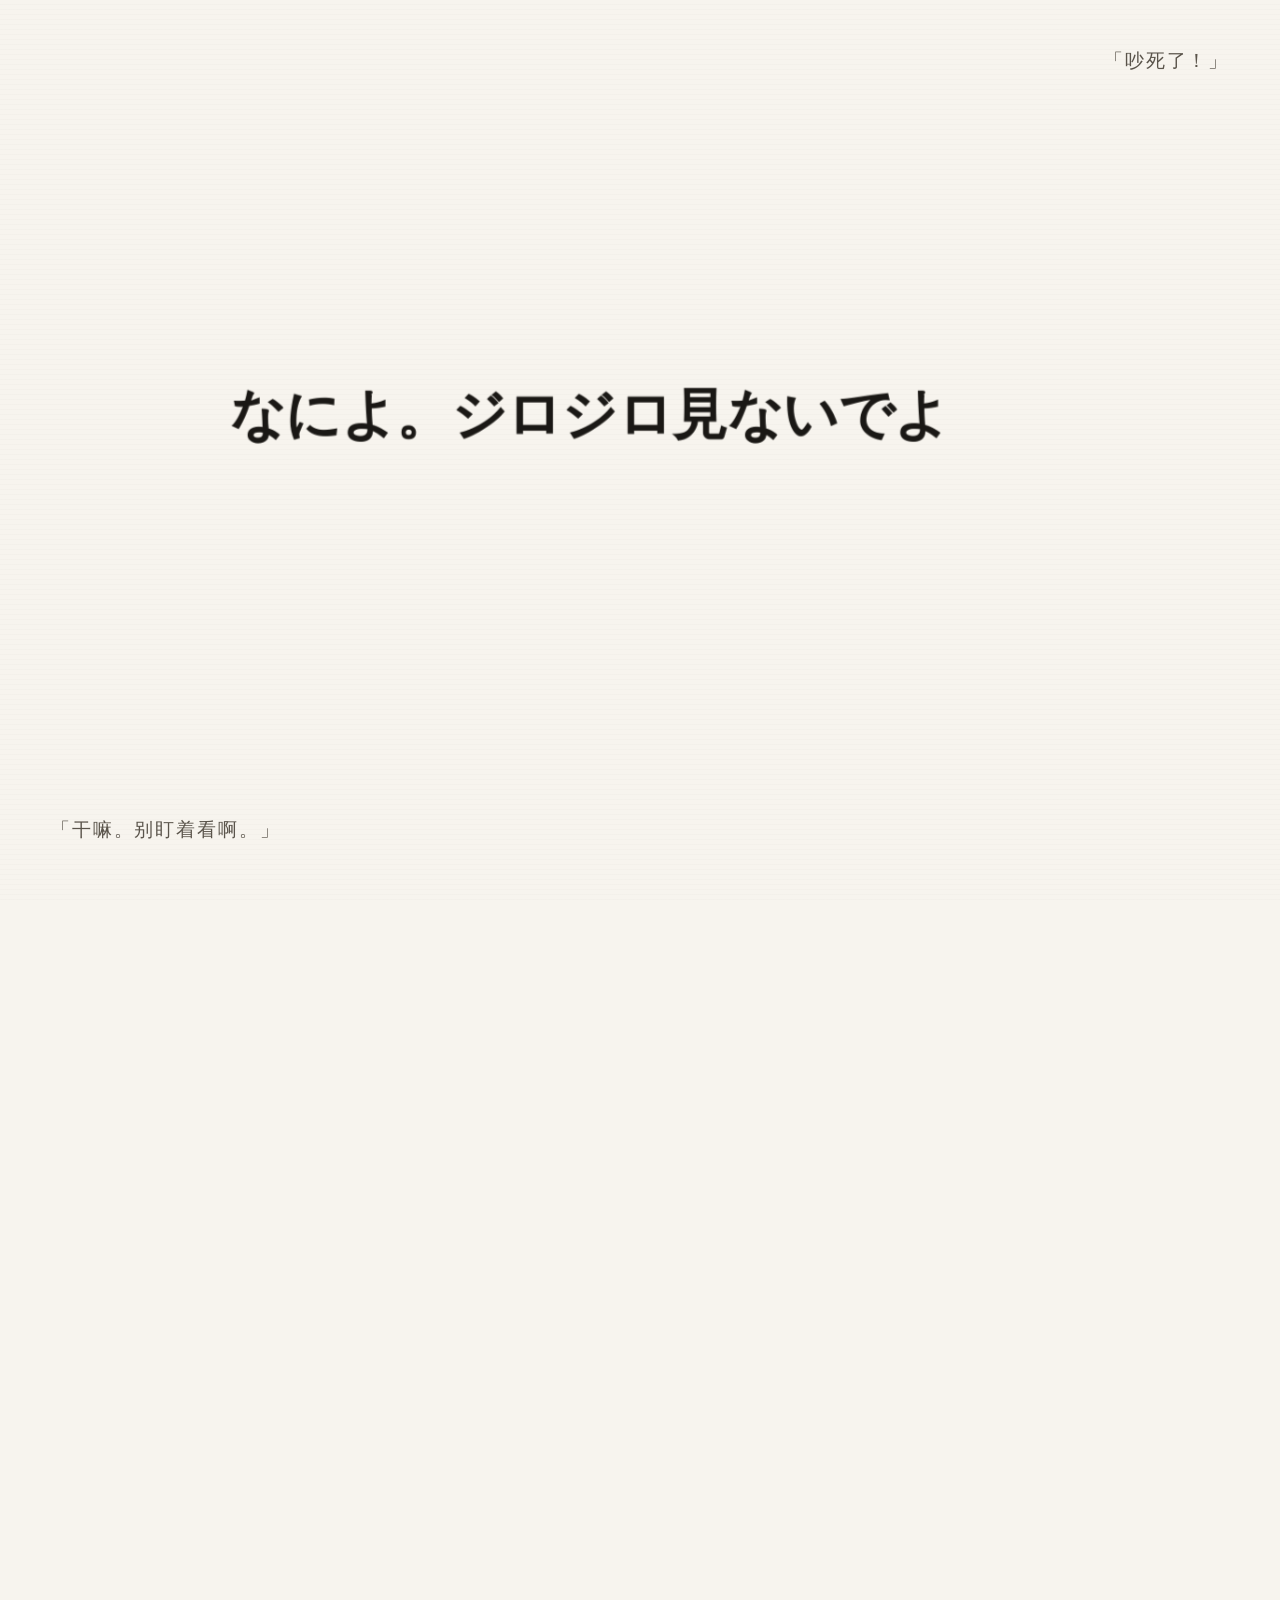
==== index.html @ 9ae31b33 "傲娇图鉴：100 位角色 / 台词批注 / 搜索分类（静态站，可直接挂 GitHub Pages）" ====
<!DOCTYPE html>
<html lang="zh-CN">
<head>
<meta charset="UTF-8">
  <meta name="referrer" content="same-origin">
<meta name="viewport" content="width=device-width, initial-scale=1">
<title>傲娇图鉴 · TSUNDERE ARCHIVE</title>
<meta name="description" content="这里收着我这些年被「べ、別に…」戳中的那些瞬间。">
<style>
  body{ margin:0; }
  /* 只在开场还没结束的时候锁滚动；开场一结束就交还给页面 */
  html.intro-pending body{ visibility:hidden; }
  html.intro-pending, html.intro-pending body{ overflow:hidden; }
  html.intro-done, html.intro-done body{ height:auto; overflow:visible; }
</style>
<script>
  /* 开场盖上来之前先藏住正文，避免一闪。
     播不播只在这里判一次，结果写到 <html data-intro>，intro.js 照着它执行。
     规则：?intro=0 跳过；?intro=1 重播；?introat= 调试定格必播；
           从站内页面点回来的不播；同一个标签里已经播过的（sessionStorage）不播。
     记忆只放 sessionStorage —— 新开浏览器或新标签会再播一次，关掉即重置。 */
  (function () {
    var KEY = 'tsundere.intro.v1';
    var q = new URLSearchParams(location.search);
    var play = true;
    if (q.get('intro') === '1') play = true;
    else if (q.get('intro') === '0') play = false;
    else if (q.get('introat') !== null) play = true;
    else if (q.get('view') === 'home') play = false;
    else if (document.referrer && document.referrer.indexOf(location.origin) === 0) play = false;
    else {
      try { if (sessionStorage.getItem(KEY) === '1') play = false; } catch (e) {}
    }
    /* 旧版本把标记写进了 localStorage（等于永远不播），这里顺手清掉 */
    try { localStorage.removeItem(KEY); } catch (e) {}
    document.documentElement.setAttribute('data-intro', play ? 'play' : 'skip');
    if (play) {
      var h = document.documentElement;
      h.classList.add('intro-pending');
      setTimeout(function () { h.classList.remove('intro-pending'); }, 4000);  /* 兜底 */
    }
  })();
</script>
<link rel="stylesheet" href="style.css?v=3">
<link rel="stylesheet" href="paper.css?v=3">
<link rel="stylesheet" href="intro.css">
<link rel="stylesheet" href="bubble.css">
<link rel="stylesheet" href="main.css?v=6">
</head>
<body>

<div id="titleScreen">
  <div class="stack">
    <header class="hero">
      <h1>傲娇<span class="dot" aria-hidden="true"></span>图鉴</h1>
      <p class="hint">请点击对话框</p>
    </header>

    <div id="bubble" role="button" tabindex="0" aria-label="进入图鉴">
      <span class="tail"><i></i></span>
      <span class="txt">你这<em>笨蛋</em>别乱点啊</span>
    </div>
  </div>
</div>

<main id="mainScreen" hidden>
  <div id="wall" aria-hidden="true"></div>
  <div id="veil" aria-hidden="true"></div>

  <div class="hm-wrap">
      <div class="hm-top">
        <h1>傲娇<span class="dot"></span>图鉴</h1>
        <label class="hm-search">
          <svg viewBox="0 0 24 24"><circle cx="11" cy="11" r="7"/><path d="M20 20l-4.2-4.2"/></svg>
          <input id="q" type="search" placeholder="搜角色名、作品名、关键字" autocomplete="off">
        </label>
      </div>

      <div class="hm-label">常搜的关键字</div>
      <div class="hm-kw">
        <a class="hm-chip" href="search.html?q=主角嫌恶">主角嫌恶</a>
        <a class="hm-chip" href="search.html?q=高傲·大小姐">高傲·大小姐</a>
        <a class="hm-chip" href="search.html?q=损友·青梅竹马">损友·青梅竹马</a>
        <a class="hm-chip" href="search.html?q=孤高·拒交">孤高·拒交</a>
        <a class="hm-chip" href="search.html?q=正经型">正经型</a>
        <a class="hm-chip" href="search.html?q=特殊处境">特殊处境</a>
        <a class="hm-chip" href="#">毒舌</a>
        <a class="hm-chip" href="#">强气</a>
        <a class="hm-chip" href="#">反差</a>
        <a class="hm-chip" href="#">转娇</a>
        <a class="hm-chip" href="#">口是心非</a>
      </div>

      <div class="hm-label">随机</div>
      <a class="hm-random" href="#">
        <span><span class="t">随机傲娇</span><span class="n">∞</span></span>
        <span class="a">摇一个 →</span>
      </a>

            <div class="hm-label">性格</div>
      <div class="hm-grid hm-grid--p" id="gridP"></div>

      <div class="hm-label">番剧类型</div>
      <div class="hm-grid" id="gridG"></div>

      <div class="hr-bottom">
        <button id="backBtn" type="button">返回标题</button>
      </div>
    </div>
  </main>

<script src="anime.umd.min.js"></script>
<script src="intro.js?v=5"></script>
<script src="wall.js"></script>
<script src="bubble.js?v=3"></script>
  <script src="data.js"></script>
  <script src="app.js?v=2"></script>
</body>
</html>
---- style.css ----
/* ─────────────────────────────────────────────
   傲娇图鉴 / TSUNDERE ARCHIVE
   ───────────────────────────────────────────── */

:root{
  --bg:        #0b0b0d;
  --bg-card:   #141417;
  --bg-card-2: #191920;
  --line:      #26262c;

  --fg:        #ece9e4;
  --fg-soft:   #b8b3ac;
  --dim:       #7d7973;

  --accent:    #ff3b5c;
  --accent-dk: #c42440;

  --sans: system-ui, -apple-system, "Segoe UI", "Microsoft YaHei", "PingFang SC", sans-serif;
  --serif: "Songti SC", "SimSun", "STSong", "Noto Serif CJK SC", "Yu Mincho", serif;

  --r: 14px;
  --wrap: 1180px;
}

*{ box-sizing: border-box; }

html{ -webkit-text-size-adjust: 100%; }

body{
  margin: 0;
  background: var(--bg);
  color: var(--fg);
  font-family: var(--sans);
  line-height: 1.7;
  -webkit-font-smoothing: antialiased;
}

/* 背景一层极淡的横纹，压住纯黑发死的问题 */
body::before{
  content:"";
  position: fixed;
  inset: 0;
  pointer-events: none;
  background:
    radial-gradient(1000px 500px at 50% -10%, rgba(255,59,92,.10), transparent 70%),
    repeating-linear-gradient(0deg, rgba(255,255,255,.012) 0 1px, transparent 1px 4px);
  z-index: 0;
}

/* ── 头部 ───────────────────────────────── */

.hero{
  position: relative;
  z-index: 1;
  max-width: var(--wrap);
  margin: 0 auto;
  padding: 96px 28px 40px;
}

.eyebrow{
  margin: 0 0 18px;
  font-size: 12px;
  letter-spacing: .38em;
  color: var(--accent);
  font-weight: 700;
}

.hero h1{
  margin: 0 0 22px;
  font-size: clamp(44px, 8vw, 96px);
  line-height: 1.02;
  letter-spacing: -.02em;
  font-weight: 900;
}

.hero h1 .dot{
  display: inline-block;
  width: .15em;
  height: .15em;
  margin: 0 .14em .07em;
  border-radius: 50%;
  background: var(--accent);
  vertical-align: baseline;
}

.lede{
  margin: 0;
  max-width: 40em;
  font-size: clamp(15px, 1.6vw, 18px);
  color: var(--fg-soft);
}

.dim{ color: var(--dim); }

/* ── 筛选 ───────────────────────────────── */

.filters{
  display: flex;
  flex-wrap: wrap;
  gap: 10px;
  margin-top: 40px;
  padding-top: 28px;
  border-top: 1px solid var(--line);
}

.chip{
  appearance: none;
  border: 1px solid var(--line);
  background: transparent;
  color: var(--fg-soft);
  font: inherit;
  font-size: 13px;
  padding: 7px 15px;
  border-radius: 999px;
  cursor: pointer;
  transition: color .18s, border-color .18s, background .18s;
}

.chip:hover{ color: var(--fg); border-color: #3a3a44; }

.chip.is-on{
  color: #fff;
  background: var(--accent);
  border-color: var(--accent);
  font-weight: 700;
}

/* ── 卡片网格 ───────────────────────────── */

.grid{
  position: relative;
  z-index: 1;
  max-width: var(--wrap);
  margin: 0 auto;
  padding: 8px 28px 90px;
  display: grid;
  grid-template-columns: repeat(auto-fill, minmax(330px, 1fr));
  gap: 26px;
}

.card{
  position: relative;
  display: flex;
  flex-direction: column;
  background: var(--bg-card);
  border: 1px solid var(--line);
  border-radius: var(--r);
  overflow: hidden;
  transition: transform .22s ease, border-color .22s ease, box-shadow .22s ease;
}

.card:hover{
  transform: translateY(-5px);
  border-color: rgba(255,59,92,.55);
  box-shadow: 0 18px 40px -18px rgba(255,59,92,.35);
}

/* 缩略图区（暂无图片时用渐变占位） */
.thumb{
  position: relative;
  aspect-ratio: 4 / 3;
  display: grid;
  place-items: center;
  background: linear-gradient(140deg, var(--c1, #232331), var(--c2, #15151c));
  overflow: hidden;
}

.thumb img{
  width: 100%;
  height: 100%;
  object-fit: cover;
  display: block;
  transition: transform .5s cubic-bezier(.2,.7,.3,1);
}

.card:hover .thumb img{ transform: scale(1.045); }

.thumb .initial{
  font-family: var(--serif);
  font-size: clamp(64px, 12vw, 104px);
  color: rgba(255,255,255,.10);
  user-select: none;
  letter-spacing: .06em;
}

/* 占位图上的一对引号，暗示"这是台词位" */
.thumb::after{
  content: "「";
  position: absolute;
  left: 18px;
  bottom: -14px;
  font-family: var(--serif);
  font-size: 130px;
  line-height: 1;
  color: rgba(255,255,255,.05);
  pointer-events: none;
}

.tag{
  position: absolute;
  top: 14px;
  left: 14px;
  font-size: 11px;
  letter-spacing: .1em;
  padding: 4px 10px;
  border-radius: 999px;
  color: #fff;
  background: rgba(11,11,13,.72);
  border: 1px solid rgba(255,255,255,.16);
  backdrop-filter: blur(6px);
}

/* ── 卡片正文 ───────────────────────────── */

.body{
  padding: 22px 22px 24px;
  display: flex;
  flex-direction: column;
  gap: 14px;
  flex: 1;
}

.who{
  display: flex;
  align-items: baseline;
  gap: 10px;
  flex-wrap: wrap;
}

.who h2{
  margin: 0;
  font-size: 21px;
  font-weight: 800;
  letter-spacing: .01em;
}

.who .work{
  font-size: 12.5px;
  color: var(--dim);
}

.line-ja{
  margin: 0;
  font-family: var(--serif);
  font-size: 19px;
  line-height: 1.85;
  color: var(--fg);
}

.line-ja::before{ content: "「"; color: var(--accent); }
.line-ja::after { content: "」"; color: var(--accent); }

.line-zh{
  margin: -6px 0 0;
  font-size: 14px;
  color: var(--fg-soft);
}

.note{
  position: relative;
  margin: auto 0 0;
  padding-left: 14px;
  font-size: 14.5px;
  color: var(--fg-soft);
  border-left: 2px solid var(--accent-dk);
}

/* ── 页脚 ───────────────────────────────── */

.foot{
  position: relative;
  z-index: 1;
  max-width: var(--wrap);
  margin: 0 auto;
  padding: 36px 28px 80px;
  border-top: 1px solid var(--line);
  font-size: 13.5px;
  color: var(--fg-soft);
}

.foot p{ margin: 6px 0; }
.foot strong{ color: var(--accent); font-size: 15px; }

/* ── 窄屏 ───────────────────────────────── */

@media (max-width: 560px){
  .hero{ padding: 64px 20px 32px; }
  .grid{ padding: 4px 20px 64px; gap: 20px; grid-template-columns: 1fr; }
  .foot{ padding: 28px 20px 64px; }
  .line-ja{ font-size: 17px; }
}

@media (prefers-reduced-motion: reduce){
  *{ transition: none !important; }
}
---- paper.css ----
/* ─────────────────────────────────────────────
   傲娇图鉴 / 纸白版
   叠在 style.css 后面加载，只覆盖颜色与质感。
   ───────────────────────────────────────────── */

:root{
  --bg:        #f7f4ee;   /* 纸：不是纯白，带一点暖 */
  --bg-card:   #fffdf9;   /* 卡面比纸再亮一档 */
  --bg-card-2: #f1ece3;
  --line:      #e0d9cd;   /* 极细的灰褐分割线 */

  --fg:        #1a1815;   /* 墨：不用纯黑 */
  --fg-soft:   #54504a;
  --dim:       #8b857b;

  --accent:    #c8102e;   /* 白底上亮红会飘，压深成朱 */
  --accent-dk: #a00d25;
}

/* 去掉暗色版的红色辉光与横纹，换成极淡的纸纹 */
body::before{
  background:
    radial-gradient(900px 420px at 50% -8%, rgba(200,16,46,.045), transparent 72%),
    repeating-linear-gradient(0deg, rgba(26,24,21,.016) 0 1px, transparent 1px 5px);
}

/* 卡片：纸面 + 细边 + 极淡投影，不用发光 */
.card{
  background: var(--bg-card);
  box-shadow: 0 1px 2px rgba(26,24,21,.04), 0 10px 24px -20px rgba(26,24,21,.35);
}

.card:hover{
  border-color: rgba(200,16,46,.45);
  box-shadow: 0 2px 4px rgba(26,24,21,.05), 0 22px 44px -26px rgba(26,24,21,.45);
}

/* 占位图：纸的深浅，不是霓虹渐变。
   data.js 里每张卡写的是暗色 --c1/--c2，内联变量优先级最高，
   所以这里直接盖掉背景，再按次序给一点点色差。 */
.thumb{
  background: linear-gradient(140deg, #f2ece2, #e6dfd2) !important;
}
.grid .card:nth-child(3n+2) .thumb{
  background: linear-gradient(140deg, #eeeef0, #e0e2e7) !important;
}
.grid .card:nth-child(3n) .thumb{
  background: linear-gradient(140deg, #e9edee, #dde4e6) !important;
}

.thumb .initial{
  color: rgba(26,24,21,.11);
}

.thumb::after{
  color: rgba(26,24,21,.06);
}

/* 分类标签：白底黑字细边 */
.tag{
  color: var(--fg);
  background: rgba(255,253,249,.86);
  border: 1px solid rgba(26,24,21,.14);
}

/* 筛选胶囊 */
.chip:hover{ color: var(--fg); border-color: #c6bdb0; }

.chip.is-on{
  color: #fff;
  background: var(--accent);
  border-color: var(--accent);
}

/* 卡片里那条竖线 */
.note{
  border-left-color: var(--accent-dk);
}

/* 页脚数字 */
.foot strong{ color: var(--accent); }
---- intro.css ----
/* ─────────────────────────────────────────────
   开场：字从上方落下、停、淡出
   颜色取自站点变量，接到正片时底色是连的。
   ───────────────────────────────────────────── */

#intro{
  position:fixed; inset:0; z-index:9000;
  background: var(--bg, #f7f4ee);
  color: var(--fg, #1a1815);
  overflow:hidden;
  font-family:"Noto Serif JP","Noto Serif SC","Yu Mincho","MS Mincho","SimSun",serif;
  background-image: repeating-linear-gradient(0deg,
      rgba(26,24,21,.016) 0 1px, transparent 1px 5px);
  -webkit-user-select:none; user-select:none;
  cursor:default;
}

#intro.is-done{
  opacity:0;
  transition: opacity .18s linear;
  pointer-events:none;
}

body.intro-lock{ overflow:hidden; }

/* 出场靠 --o 这个数值属性控制。注册成 <number> 之后它才能被 transition 平滑插值；
   平时不开过渡，所以出现是硬的（瞬间满格）；只有 .is-fading 那一刻才软下来淡出。 */
@property --o{
  syntax:'<number>';
  inherits:false;
  initial-value:0;
}

/* ── 一句台词 ───────────────────────────────── */
.line{
  position:absolute;
  left:var(--x, 4%);
  top:var(--y, 20%);
  line-height:1.06;
  letter-spacing:-.01em;
  font-weight:900;
  white-space:nowrap;
  opacity:var(--o, 0);
  transform-origin:50% 50%;
  /* 以自身中心对准落点；--dx/--dy 是朝消失点漂移的距离，--s 是缩小比例 */
  transform: translate(calc(-50% + var(--dx, 0) * 1vw),
                       calc(-50% + var(--dy, 0) * 1vh))
             scale(var(--s, 1));
  filter: blur(var(--blur, 0px));
  will-change:transform, opacity, filter;
}

.line.is-fading{ transition: --o 460ms linear; }

/* 钉宫三连那三个词稍轻一点，叠起来才不会糊成一团 */
.line--triple{ font-weight:800; }

/* ── 中文翻译，跟着最新那句走，轮流出现在四角 ── */
.zh{
  position:absolute;
  font-family:"HarmonyOS Sans SC","PingFang SC","Microsoft YaHei",sans-serif;
  font-size:clamp(12px, 1.45vw, 19px);
  letter-spacing:.1em;
  color:#5a544b;
  opacity:0;
  white-space:nowrap;
  will-change:transform, opacity;
}
.corner--lt{ left:4%; top:5%; }
.corner--rt{ right:4%; top:5%; }
.corner--lb{ left:4%; bottom:6%; }
.corner--rb{ right:4%; bottom:6%; }

/* ── 收尾：ツンデレ ─────────────────────────── */
.intro__title{
  position:absolute; inset:0;
  display:flex; flex-direction:column;
  align-items:center; justify-content:center;
  gap:.28em;
  opacity:0;
  pointer-events:none;
}
.intro__title.is-on{ opacity:1; }

.intro__ep{
  font-family:"JetBrains Mono", ui-monospace, Consolas, monospace;
  font-size:clamp(10px, 1.1vw, 15px);
  letter-spacing:.4em;
  text-indent:.4em;
  color:#8b857b;
}

.intro__name{
  font-size:clamp(76px, 16vw, 232px);
  line-height:1;
  letter-spacing:.02em;
  font-weight:900;
  /* 斜向揭开，整段里唯一的位移动画 */
  clip-path: polygon(0 0, 0 0, 0 100%, 0 100%);
}
.intro__name.is-wipe{
  clip-path: polygon(0 0, 112% 0, 100% 100%, 0 100%);
  transition: clip-path .46s cubic-bezier(.7,0,.3,1);
}

.intro__zh{
  font-family:"HarmonyOS Sans SC","PingFang SC","Microsoft YaHei",sans-serif;
  font-size:clamp(13px, 1.6vw, 20px);
  letter-spacing:.7em;
  text-indent:.7em;
  color:#6b665e;
}
---- bubble.css ----
/* ─────────────────────────────────────────────
   标题页：漫画对话框
   纸色气泡 + 墨线 + 指向标题的小尾巴；
   鼠标靠近就躲，但跑不快，所以追得上、点得着。
   ───────────────────────────────────────────── */

#titleScreen{
  position:fixed; inset:0;
  display:flex; align-items:center; justify-content:center;
  transition:opacity .42s ease, transform .42s ease;
}
#titleScreen.is-gone{
  opacity:0; transform:scale(1.06);
  pointer-events:none;
}

/* 标题与气泡先按正常流排，量出真实位置后再交给 JS 接管 */
#titleScreen .stack{
  display:flex; flex-direction:column; align-items:center;
  gap:clamp(38px, 6vh, 76px);
}

#titleScreen .hero{ margin:0; padding:0; border:0; max-width:none; text-align:center; }
#titleScreen h1{
  margin:0;
  font-size:clamp(56px, 11vw, 148px);
  line-height:1.05;
  user-select:none;
}

/* 标题下面那行提示：小、淡、字距拉开 */
#titleScreen .hint{
  margin:20px 0 0;
  font-family:"HarmonyOS Sans SC","PingFang SC","Microsoft YaHei",sans-serif;
  font-size:clamp(12px, 1.15vw, 14px);
  font-weight:500;
  letter-spacing:.36em;
  text-indent:.36em;          /* 补掉最后一个字后面那点字距，让它真的居中 */
  color:rgba(26,24,21,.34);
  user-select:none;
  pointer-events:none;
}

/* ── 气泡本体 ── */
#bubble{
  position:relative;
  padding:22px 34px 24px;
  background:#fffdf9;
  border:3px solid #1a1815;
  border-radius:26px 30px 24px 32px / 30px 24px 32px 26px;
  box-shadow:0 10px 28px -14px rgba(26,24,21,.42),
             4px 4px 0 0 rgba(26,24,21,.10);
  cursor:pointer;
  user-select:none;
  white-space:nowrap;
  will-change:transform;
  transform-origin:50% 50%;
}
#bubble.is-in{ opacity:1; }   /* 保留作标记，入场不再靠淡入 */
#bubble.is-hit{ transition:transform .3s cubic-bezier(.3,1.3,.5,1), opacity .3s ease; }

#bubble .txt{
  font-family:"HarmonyOS Sans SC","PingFang SC","Microsoft YaHei",sans-serif;
  font-weight:800;
  font-size:clamp(19px, 2.1vw, 27px);
  letter-spacing:.04em;
  color:#1a1815;
}
#bubble .txt em{
  font-style:normal;
  color:#c8102e;
}

/* ── 指向标题的小尾巴 ── */
#bubble .tail{
  position:absolute; left:50%; top:50%;
  width:32px; height:24px;
  margin:-12px 0 0 -16px;
  transform-origin:50% 50%;
  transform:rotate(calc(var(--a, 90deg) + 90deg))
            translateY(calc(var(--r, 70px) * -1 - 4px));
  pointer-events:none;
}

/* 实心墨色尖角，正好接在 3px 边框上 —— 比空心两层叠出来干净得多 */
#bubble .tail i{
  position:absolute; inset:0;
  display:block;
  background:#1a1815;
  clip-path:polygon(50% 0, 100% 100%, 0 100%);
}

/* ── 点了之后 ── */
#bubble.is-hit{ pointer-events:none; }

/* ── 主页面（占位） ── */
#mainScreen{
  position:fixed; inset:0;
  display:flex; align-items:center; justify-content:center;
  opacity:0; pointer-events:none;
}
#mainScreen.is-in{ opacity:1; pointer-events:auto; }
#mainScreen .ph{
  text-align:center;
  font-family:"Noto Serif JP","Noto Serif SC","Yu Mincho",serif;
  color:#8b857b;
  font-size:clamp(16px, 1.7vw, 21px);
  line-height:2;
  letter-spacing:.08em;
}
#mainScreen .ph b{ display:block; color:#1a1815; font-size:1.5em; letter-spacing:.02em; margin-bottom:.6em; }
#mainScreen .ph button{
  margin-top:26px; padding:10px 26px;
  font:inherit; font-size:.82em; letter-spacing:.1em;
  background:none; color:#54504a;
  border:1px solid #d6cec1; border-radius:999px;
  cursor:pointer;
}
#mainScreen .ph button:hover{ border-color:#c8102e; color:#c8102e; }

@media (prefers-reduced-motion: reduce){
  #bubble{ animation:none; opacity:1; }
  #titleScreen, #mainScreen{ transition:none; }
}
---- main.css ----
/* ─────────────────────────────────────────────
   主页面
   底：一整面日文字墙，极淡，当纸的纹理
   上：内容列
   ───────────────────────────────────────────── */

#mainScreen{
  position:fixed; inset:0;
  overflow-y:auto;
  scroll-behavior:auto;
  overscroll-behavior:contain;
  opacity:0; pointer-events:none;
}
#mainScreen.is-in{ opacity:1; pointer-events:auto; }

/* ── 字墙 ── */
#wall{
  position:fixed; inset:0;
  z-index:0;
  display:grid;
  grid-template-columns:repeat(auto-fill, minmax(44px, 1fr));
  grid-auto-rows:44px;
  overflow:hidden;
  font-family:"Noto Serif JP","Noto Serif SC","Yu Mincho","MS Mincho",serif;
  font-size:27px; line-height:1;
  color:rgba(26,24,21,.055);
  user-select:none;
  pointer-events:none;
  -webkit-mask-image:radial-gradient(ellipse 82% 74% at 50% 42%, #000 26%, transparent 100%);
          mask-image:radial-gradient(ellipse 82% 74% at 50% 42%, #000 26%, transparent 100%);
}
#wall span{ display:flex; align-items:center; justify-content:center; }
#wall span.p{ animation:pulse var(--t, 3.5s) ease-in-out infinite var(--d, 0s); }
#wall span.p.b{ color:rgba(26,24,21,.62); }
#wall span.p.r{ color:rgba(200,16,46,.85); }

@keyframes pulse{
  0%, 58%, 100%{ opacity:.14; }
  26%{ opacity:1; }
}
@media (prefers-reduced-motion: reduce){
  #wall span.p{ animation:none; opacity:.45; }
}

/* 中间一层纸雾：让内容区干净，字墙退到四周 */
#veil{
  position:fixed; inset:0; z-index:0; pointer-events:none;
  background:radial-gradient(ellipse 52% 58% at 50% 46%,
             rgba(247,244,238,.86) 0%,
             rgba(247,244,238,.58) 56%,
             rgba(247,244,238,0) 100%);
}

/* ── 内容列 ── */
.page{
  position:relative; z-index:1;
  max-width:820px;
  margin:0 auto;
  padding:12vh 28px 16vh;
}

.page .stub{
  text-align:center;
  color:#8b857b;
  font-family:"Noto Serif JP","Noto Serif SC","Yu Mincho",serif;
  font-size:clamp(15px, 1.6vw, 19px);
  line-height:2.1;
  letter-spacing:.06em;
}
.page .stub b{
  display:block;
  color:#1a1815;
  font-size:1.6em;
  letter-spacing:.02em;
  margin-bottom:.7em;
}
.page .stub button{
  margin-top:30px; padding:10px 28px;
  font:inherit; font-size:.8em; letter-spacing:.12em;
  background:none; color:#54504a;
  border:1px solid #d6cec1; border-radius:999px;
  cursor:pointer;
}
.page .stub button:hover{ border-color:#c8102e; color:#c8102e; }

/* ─────────────────────────────────────────────
   模块：傲娇的变化（时间线）
   类名统一 tl- 前缀，避免撞上 style.css 里的卡片类
   ───────────────────────────────────────────── */
.timeline{ position:relative; padding:10px 0 40px; }
.timeline::before{
  content:"";
  position:absolute; left:50%; top:0; bottom:0;
  width:1px; background:rgba(26,24,21,.26);
  transform:translateX(-.5px);
}

.tl-head{ text-align:center; padding:0 0 64px; }
.tl-head .tl-kicker{
  margin:0 0 14px; font-size:11px; letter-spacing:.42em; text-indent:.42em; color:#a89f92;
}
.tl-head h2{
  margin:0 0 16px;
  font-family:"Noto Serif JP","Noto Serif SC","Yu Mincho",serif;
  font-weight:900; font-size:clamp(30px,4vw,46px); letter-spacing:.08em; color:#1a1815;
}
.tl-head .tl-lede{ margin:0; color:#8b857b; font-size:clamp(13px,1.4vw,15px); line-height:2; }

.tl-entry{
  display:grid; grid-template-columns:1fr 132px 1fr;
  align-items:start; margin-bottom:76px;
}
.tl-art{
  display:flex; gap:14px; align-items:flex-start; justify-content:flex-end;
}
.tl-text{ padding-top:6px; }

.tl-entry:nth-of-type(odd)  .tl-art  { grid-column:1; }
.tl-entry:nth-of-type(odd)  .tl-mid  { grid-column:2; }
.tl-entry:nth-of-type(odd)  .tl-text { grid-column:3; }
.tl-entry:nth-of-type(even) .tl-text { grid-column:1; }
.tl-entry:nth-of-type(even) .tl-mid  { grid-column:2; }
.tl-entry:nth-of-type(even) .tl-art  { grid-column:3; flex-direction:row-reverse; }

.tl-ph img{ width:100%; height:100%; object-fit:cover; display:block; }
.tl-ph{
  width:190px; aspect-ratio:3/4; flex:0 0 auto;
  background:linear-gradient(160deg,#e9e3d8,#ddd6c8);
  border:1px solid rgba(26,24,21,.10);
  display:flex; align-items:center; justify-content:center;
  color:rgba(26,24,21,.22); font-size:12px; letter-spacing:.3em;
}
.tl-name{
  writing-mode:vertical-rl; margin:2px 0 0;
  font-family:"Noto Serif JP","Noto Serif SC","Yu Mincho",serif;
  font-weight:700; font-size:17px; letter-spacing:.22em; color:#1a1815;
}

.tl-mid{
  position:relative; display:flex; flex-direction:column; align-items:center; padding-top:8px;
}
.tl-year{
  font-family:"Courier New",monospace; font-size:12px; letter-spacing:.18em;
  color:#c8102e; background:#f7f4ee; padding:2px 6px; position:relative; z-index:1;
}
.tl-dot{
  display:block; width:9px; height:9px; border-radius:50%;
  background:#f7f4ee; border:1.5px solid #1a1815;
  margin-top:10px; position:relative; z-index:1;
}

.tl-work{
  margin:0 0 12px;
  font-family:"Noto Serif JP","Noto Serif SC","Yu Mincho",serif;
  font-size:13px; letter-spacing:.14em; color:#a89f92;
}
.tl-para{
  display:block; margin:0; padding:0;
  font-size:clamp(13.5px,1.45vw,15.5px);
  line-height:2.05; color:#3a3632; text-align:left;
}
.tl-para .hl{ color:#c8102e; }

/* ── 窄屏：竖线靠左，单列（用 flex，不用 grid，避免隐式列） ── */
@media (max-width:760px){
  .timeline::before{ display:none; }

  .tl-head{ padding:0 6px 44px; }
  .tl-head h2{ font-size:clamp(26px,7vw,34px); }
  .tl-head .tl-lede{ padding:0 6px; font-size:13px; }

  .tl-entry{
    display:flex;
    flex-direction:column;
    position:relative;
    padding-left:46px;
    margin-bottom:46px;
  }
  .tl-entry::before{
    content:"";
    position:absolute;
    left:15px; top:8px; bottom:-46px;
    width:1px;
    background:rgba(26,24,21,.20);
  }
  .tl-entry:last-of-type::before{ bottom:auto; height:40px; }

  .tl-art{
    order:-1;
    display:flex;
    flex-direction:row !important;
    align-items:flex-start;
    gap:12px;
    margin:0 0 16px;
    justify-content:flex-start;
  }
  .tl-ph img{ width:100%; height:100%; object-fit:cover; display:block; }
.tl-ph{ width:112px; }
  .tl-name{ font-size:15px; }

  .tl-mid{
    order:-2;
    position:static;
    display:inline-flex;
    flex-direction:row;
    align-items:center;
    gap:8px;
    margin:0 0 10px -46px;
    padding-left:29px;
  }
  .tl-year{ font-size:11px; letter-spacing:.1em; padding:2px 5px; }
  .tl-dot{ margin:0; }

  .tl-work{ font-size:11.5px; margin-bottom:8px; }
  .tl-para{ font-size:14.5px; line-height:1.95; }
}

/* 覆盖 bubble.css 给 #mainScreen 的 flex 居中（那会把长页面顶到屏幕外） */
#mainScreen{
  display:block !important;
  position:static !important;
  inset:auto !important;
  height:auto !important;
  min-height:100vh;
  overflow:visible !important;
  opacity:0;
  pointer-events:none;
}
#mainScreen.is-in{ opacity:1; pointer-events:auto; }

/* ─────────────────────────────────────────────
   主页面：目录
   ───────────────────────────────────────────── */
.hm-wrap{ width:100%; max-width:920px; margin:0 auto; padding:0 24px 18vh; }

/* 顶栏 */
.hm-top{
  position:sticky; top:0; z-index:5;
  display:flex; align-items:center; justify-content:space-between; gap:16px;
  padding:18px 0 14px;
  background:linear-gradient(#f7f4ee 62%, rgba(247,244,238,0));
}
.hm-top h1{
  margin:0;
  font-family:"Noto Serif JP","Noto Serif SC","Yu Mincho",serif;
  font-weight:900; font-size:clamp(19px,2.4vw,24px);
  letter-spacing:.12em; color:#1a1815;
}
.hm-top h1 .dot{
  display:inline-block; width:.30em; height:.30em; border-radius:50%;
  background:#c8102e; margin:0 .18em .04em; vertical-align:middle;
}
.hm-search{
  flex:0 1 300px;
  display:flex; align-items:center; gap:8px;
  border-bottom:1px solid rgba(26,24,21,.22);
  padding:0 2px 6px;
}
.hm-search input{
  flex:1; min-width:0; border:0; background:none; outline:none;
  font:inherit; font-size:14px; color:#1a1815;
}
.hm-search input::placeholder{ color:#b3aa9c; }
.hm-search svg{ width:15px; height:15px; stroke:#8b857b; fill:none; stroke-width:1.6; }

/* 段落标题 */
.hm-label{
  position:relative; z-index:2;
  display:inline-block;
  background:rgba(247,244,238,.82);
  padding:2px 10px 2px 0;
  border-radius:4px;
  display:flex; align-items:center; gap:9px;
  margin:34px 0 16px;
  font-size:12px; letter-spacing:.26em; color:#a89f92;
}
.hm-label::before{
  content:""; width:6px; height:6px; border-radius:50%;
  background:#c8102e; opacity:.75;
}

/* 关键字 */
.hm-kw{ display:flex; flex-wrap:wrap; gap:10px; }
.hm-kw a{
  padding:7px 16px;
  border:1px solid rgba(200,16,46,.34);
  border-radius:999px;
  color:#c8102e;
  font-size:13px; letter-spacing:.06em;
  text-decoration:none;
  background:rgba(255,253,249,.94);
  transition:background .18s, color .18s, border-color .18s;
}
.hm-kw a:hover{ background:#c8102e; border-color:#c8102e; color:#fff; }

/* 分类网格 */
.hm-grid{
  display:grid;
  grid-template-columns:repeat(auto-fill, minmax(158px, 1fr));
  gap:22px 20px;
}
.hm-cat{ display:block; text-decoration:none; }
.hm-cat .face{
  position:relative;
  aspect-ratio:1/1;
  border-radius:10px;
  background:linear-gradient(150deg,#efe9df,#e2dbcd);
  border:1px solid rgba(26,24,21,.10);
  display:flex; align-items:center; justify-content:center;
  overflow:hidden;
  transition:transform .22s ease, box-shadow .22s ease, border-color .22s;
}
.hm-cat .face b{
  font-family:"Noto Serif JP","Noto Serif SC","Yu Mincho",serif;
  font-size:clamp(38px,6vw,62px);
  font-weight:900;
  color:rgba(26,24,21,.30);
  letter-spacing:0;
}
.hm-cat .face span{
  position:absolute; right:9px; bottom:7px;
  font-family:"Courier New",monospace;
  font-size:11px; color:rgba(26,24,21,.34);
}
.hm-cat:hover .face{
  transform:translateY(-3px);
  border-color:rgba(200,16,46,.4);
  box-shadow:0 16px 30px -22px rgba(26,24,21,.5);
}
.hm-cat p{
  margin:9px 0 0;
  text-align:center;
  font-size:13.5px; color:#3a3632; letter-spacing:.05em;
}

@media (max-width:760px){
  .hm-wrap{ padding:0 18px 14vh; }
  .hm-top{ flex-wrap:wrap; gap:10px; }
  .hm-search{ flex:1 1 100%; order:2; }
  .hm-grid{ grid-template-columns:repeat(2, 1fr); gap:18px 14px; }
  .hm-cat .face b{ font-size:44px; }
}

.hr-bottom{ margin-top:64px; text-align:center; }
.hr-bottom button{
  font:inherit; font-size:13px; letter-spacing:.12em;
  color:#8b857b; background:none; cursor:pointer;
  border:1px solid rgba(26,24,21,.20); border-radius:999px;
  padding:9px 22px;
  transition:color .18s, border-color .18s;
}
.hr-bottom button:hover{ color:#c8102e; border-color:#c8102e; }

/* 随机傲娇：一条，压在所有分类前面 */
.hm-random{
  display:flex; align-items:center; justify-content:space-between;
  gap:16px;
  margin:26px 0 4px;
  padding:18px 24px;
  border:1px solid rgba(200,16,46,.45);
  border-radius:10px;
  background:rgba(255,253,249,.9);
  text-decoration:none;
  transition:background .2s, border-color .2s, transform .2s;
}
.hm-random:hover{
  background:#c8102e;
  border-color:#c8102e;
  transform:translateY(-2px);
}
.hm-random:hover .t{ color:#fff; }
.hm-random:hover .n{ color:rgba(255,255,255,.7); }
.hm-random:hover .a{ color:#fff; transform:translateX(4px); }
.hm-random .t{
  font-family:"Noto Serif JP","Noto Serif SC","Yu Mincho",serif;
  font-weight:900; font-size:clamp(17px,2.2vw,21px);
  letter-spacing:.14em; color:#c8102e;
  transition:color .2s;
}
.hm-random .n{
  margin-left:12px;
  font-family:"Courier New",monospace; font-size:12px; color:#a89f92;
  transition:color .2s;
}
.hm-random .a{
  font-size:13px; color:#8b857b; letter-spacing:.1em;
  transition:color .2s, transform .2s;
}

/* 有图的分类卡 */
.hm-cat--img .face{ padding:0; }
.hm-cat--img .face b{ display:none; }
.hm-cat--img .face img{
  position:absolute; inset:0;
  width:100%; height:100%;
  object-fit:cover;
  display:block;
}
.hm-cat--img .face span{ display:none; }
.hm-cat--img:hover .face img{ transform:scale(1.04); transition:transform .4s; }

/* 性格只有几项，单独四列、卡面大一点 */
.hm-grid--p{ grid-template-columns:repeat(3, 1fr); }
@media (max-width:560px){
  .hm-grid--p{ grid-template-columns:repeat(2, 1fr); }
}

/* 梗图类封面：整张塞进去，不裁 */
.hm-cat--meme .face{ background:#fff; }
.hm-cat--meme .face img{ object-fit:contain; }

/* 角色卡网格 */
.ch-grid{
  display:grid;
  grid-template-columns:repeat(auto-fill, minmax(158px, 1fr));
  gap:26px 18px;
}

/* 角色卡 */
.ch-grid{
  display:grid;
  grid-template-columns:repeat(auto-fill, minmax(158px, 1fr));
  gap:26px 18px;
  margin-top:4px;
}
.ch{ text-decoration:none; display:block; }
.ch-img{
  aspect-ratio:1/1;
  border-radius:10px;
  overflow:hidden;
  background:#eae3d6;
  box-shadow:0 1px 2px rgba(26,24,21,.06);
}
.ch-img img{
  width:100%; height:100%;
  object-fit:cover; display:block;
  transition:transform .5s cubic-bezier(.2,.7,.3,1);
}
.ch:hover .ch-img img{ transform:scale(1.05); }
.ch-name{
  margin:10px 0 2px;
  font-family:"Noto Serif JP","Noto Serif SC","Yu Mincho",serif;
  font-weight:700; font-size:14px; color:#1a1815;
  letter-spacing:.04em;
}
.ch-work{
  margin:0; font-size:11.5px; color:#8b857b;
  letter-spacing:.02em;
  white-space:nowrap; overflow:hidden; text-overflow:ellipsis;
}


/* 分类页 / 角色页 */
.view{ margin-top:8px; }
.back{
  display:inline-block; margin-bottom:26px;
  font-size:12.5px; color:#8b857b; text-decoration:none;
  letter-spacing:.06em;
}
.back:hover{ color:#c8102e; }
.view-t{
  margin:0 0 6px;
  font-family:"Noto Serif JP","Noto Serif SC","Yu Mincho",serif;
  font-size:clamp(24px,3.4vw,34px); font-weight:900; letter-spacing:.08em;
}
.view-sub{ margin:0 0 30px; font-size:12.5px; color:#8b857b; }

.cd{ display:grid; grid-template-columns:300px 1fr; gap:44px; align-items:start; }
.cd-img img{
  width:100%; display:block; border-radius:12px;
  box-shadow:0 2px 6px rgba(26,24,21,.10);
}
.cd-info h2{
  margin:0 0 4px;
  font-family:"Noto Serif JP","Noto Serif SC","Yu Mincho",serif;
  font-size:clamp(26px,3.6vw,38px); font-weight:900; letter-spacing:.06em;
}
.cd-ja{ margin:0 0 16px; font-size:13px; color:#8b857b; }
.cd-work{ margin:0 0 18px; font-size:14px; color:#54504a; }
.cd-tags{ margin:0 0 26px; display:flex; flex-wrap:wrap; gap:8px; }
.tg{
  font-size:11.5px; padding:3px 11px; border-radius:99px;
  border:1px solid rgba(200,16,46,.38); color:#c8102e;
}
.tg-g{ border-color:rgba(26,24,21,.16); color:#54504a; }
.cd-line, .cd-note{
  margin:0 0 12px; font-size:14px; color:#8b857b;
  border-left:2px solid rgba(26,24,21,.12); padding-left:12px;
}
@media (max-width:700px){
  .cd{ grid-template-columns:1fr; gap:24px; }
  .cd-img img{ max-width:260px; }
}

/* 作者样式里的 display 会盖掉浏览器默认的 [hidden]，这里强制 */
[hidden]{ display:none !important; }


/* ── 三个视图：目录 / 分类 / 角色 ── */
.view{ padding: 8px 0 60px; }

.back{
  display:inline-block; margin-bottom:26px;
  font-size:12.5px; letter-spacing:.06em;
  color:#8b857b; text-decoration:none;
}
.back:hover{ color:var(--accent); }

#catTitle{
  font-family:"Noto Serif JP","Songti SC",serif;
  font-size:32px; font-weight:700; color:var(--fg);
  margin:0 0 6px; letter-spacing:.02em;
}
#catSub{ margin:0 0 34px; font-size:12.5px; color:#8b857b; letter-spacing:.04em; }

/* 角色卡网格 */
.ch-grid{
  display:grid;
  grid-template-columns:repeat(auto-fill, minmax(158px, 1fr));
  gap:26px 18px;
}

/* 角色卡 */
.ch{ display:block; text-decoration:none; color:inherit; }
.ch-img{
  aspect-ratio:1/1; overflow:hidden;
  border-radius:10px; background:#e8e2d6;
}
.ch-img img{
  width:100%; height:100%; object-fit:cover; display:block;
  transition:transform .45s cubic-bezier(.2,.7,.3,1);
}
.ch:hover .ch-img img{ transform:scale(1.05); }
.ch-name{ margin:10px 0 2px; font-size:13.5px; color:var(--fg); letter-spacing:.02em; }
.ch-work{
  margin:0; font-size:11.5px; color:#8b857b; letter-spacing:.02em;
  white-space:nowrap; overflow:hidden; text-overflow:ellipsis;
}

/* 角色详情 */
#charBody{
  display:grid; grid-template-columns:minmax(200px,290px) 1fr;
  gap:40px; align-items:start;
}
.cd-img{ border-radius:12px; overflow:hidden; background:#e8e2d6; }
.cd-img img{ width:100%; display:block; }
.cd-info h2{
  font-family:"Noto Serif JP","Songti SC",serif;
  font-size:34px; line-height:1.25; margin:0 0 6px; color:var(--fg);
}
.cd-ja{ font-size:13px; color:#8b857b; margin:0 0 4px; letter-spacing:.04em; }
.cd-work{ font-size:13px; color:#54504a; margin:0 0 18px; }
.cd-tags{ display:flex; gap:8px; flex-wrap:wrap; margin:0 0 22px; }
.tg{
  font-size:11.5px; padding:3px 11px; border-radius:999px;
  border:1px solid rgba(200,16,46,.45); color:var(--accent);
}
.tg-g{ border-color:rgba(26,24,21,.16); color:#54504a; }
.cd-line{
  font-family:"Noto Serif JP","Songti SC",serif;
  font-size:17px; line-height:1.9; color:var(--fg);
  border-left:2px solid var(--accent); padding-left:16px; margin:0 0 22px;
}
.cd-note{ font-size:14.5px; line-height:1.95; color:#54504a; margin:0; }

@media (max-width:720px){
  #charBody{ grid-template-columns:1fr; gap:24px; }
  #catTitle{ font-size:26px; }
}

/* 品牌与内页 */
.brand{
  color:var(--fg); text-decoration:none;
  font-family:"Noto Serif JP","Songti SC",serif;
  font-size:19px; font-weight:700; letter-spacing:.04em;
}
.brand span{ color:var(--accent); margin:0 .2em; }
.hm-cat p em{ font-style:normal; font-size:10.5px; color:#a89f92; margin-left:6px; letter-spacing:0; }
.cnt{ margin:0 0 30px; font-size:12.5px; color:#8b857b; letter-spacing:.06em; }
body.page-inner .page{ padding-top:56px; }
body.page-inner h1{
  font-family:"Noto Serif JP","Songti SC",serif;
  font-size:32px; font-weight:700; margin:0 0 8px; letter-spacing:.02em;
}

/* ── 可点击的标签（角色详情页 → 搜索结果页） ── */
a.tg{
  display:inline-block; text-decoration:none; line-height:1.7;
  cursor:pointer;
  transition:background .18s ease, border-color .18s ease, color .18s ease;
}
a.tg:hover{ background:rgba(200,16,46,.09); border-color:#c8102e; color:#a30d24; }
a.tg:active{ transform:translateY(1px); }
a.tg-g:hover{ background:rgba(26,24,21,.07); border-color:rgba(26,24,21,.42); color:#1a1815; }
a.tg:focus-visible{ outline:2px solid #c8102e; outline-offset:2px; }

/* 搜索结果页的空状态标签行 */
#kw{ margin:0 0 34px; }
#kw .hm-label{ margin-bottom:12px; }

/* ── 角色页：台词与批注 ── */
.cd-quote{ margin:0 0 24px; }
.cd-quote .cd-line{ margin:0 0 8px; }
.cd-quote .cd-tr{ font-size:14px; line-height:1.9; color:#54504a; margin:0 0 10px 18px; }
.cd-quote .cd-en{ font-size:13px; line-height:1.8; color:#7c766c; margin:0 0 10px 18px; font-style:italic; }
.cd-quote .cd-src{ font-size:11.5px; line-height:1.7; color:#a39c90; letter-spacing:.03em; margin:0 0 0 18px; }
.cd-lnk{ color:#a39c90; text-decoration:none; border-bottom:1px solid rgba(163,156,144,.45); }
.cd-lnk:hover{ color:#c8102e; border-bottom-color:#c8102e; }
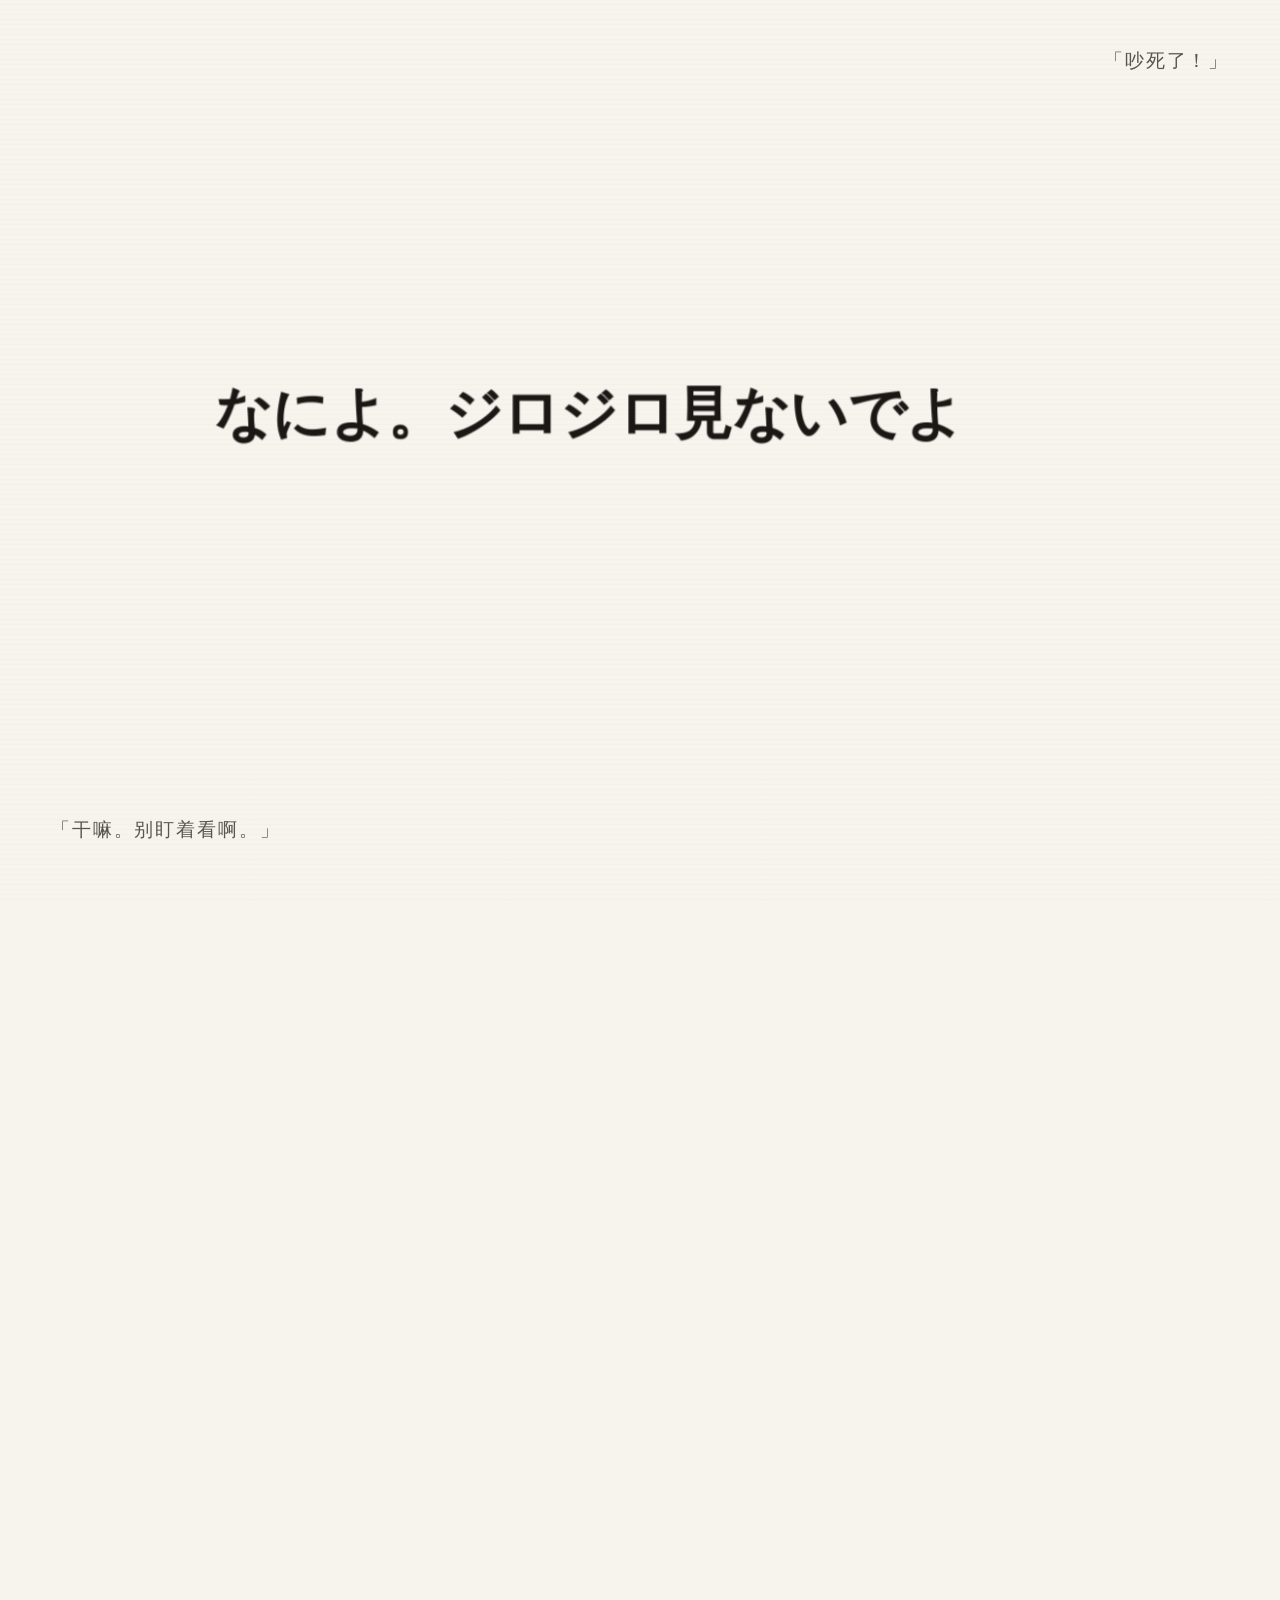
==== commit 243f6718: "修复：随机傲娇按钮可用（随机抽角色，不连续重复）；首页死链 chip 换成真实类型标签" ====
--- a/index.html
+++ b/index.html
@@ -84,11 +84,11 @@
         <a class="hm-chip" href="search.html?q=孤高·拒交">孤高·拒交</a>
         <a class="hm-chip" href="search.html?q=正经型">正经型</a>
         <a class="hm-chip" href="search.html?q=特殊处境">特殊处境</a>
-        <a class="hm-chip" href="#">毒舌</a>
-        <a class="hm-chip" href="#">强气</a>
-        <a class="hm-chip" href="#">反差</a>
-        <a class="hm-chip" href="#">转娇</a>
-        <a class="hm-chip" href="#">口是心非</a>
+        <a class="hm-chip" href="search.html?q=校园">校园</a>
+        <a class="hm-chip" href="search.html?q=奇幻">奇幻</a>
+        <a class="hm-chip" href="search.html?q=战斗">战斗</a>
+        <a class="hm-chip" href="search.html?q=纯爱">纯爱</a>
+        <a class="hm-chip" href="search.html?q=异世界">异世界</a>
       </div>
 
       <div class="hm-label">随机</div>
@@ -114,7 +114,7 @@
 <script src="wall.js"></script>
 <script src="bubble.js?v=3"></script>
   <script src="data.js"></script>
-  <script src="app.js?v=2"></script>
+  <script src="app.js?v=3"></script>
 </body>
 </html>
 
